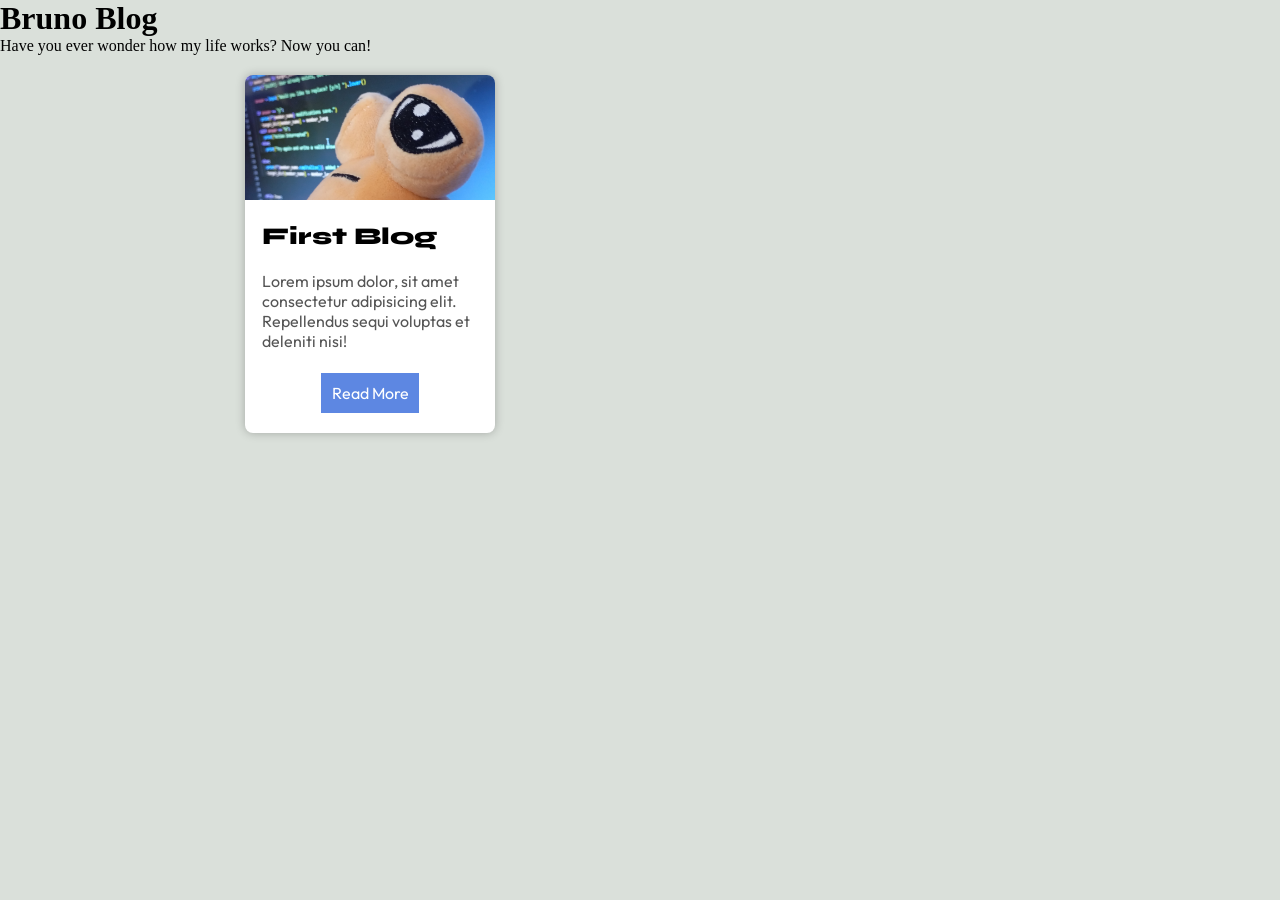
==== index.html @ 2a95d06b "add every file, including: md blog files, js reads markdown and convert to html and css" ====
<!DOCTYPE html>
<html lang="en">
<head>
  <meta charset="UTF-8">
  <meta name="viewport" content="width=device-width, initial-scale=1.0">
  <link rel="stylesheet" href="styles/home.css">
  <title>Blog : Blog</title>
</head>
<body>

  <header>
    <h1>Bruno Blog</h1>
    <p>Have you ever wonder how my life works? Now you can!</p>
  </header>
  
  <main>

    <div class="grid-container">

      <div class="blog-post">
        <img class="blog-img" src="blogPages/blogBanners/firstBlogBanner.png" alt="Blog Banner">

        <div class="details">
          <h2 class="title">First Blog</h2>
          <p class="descp">Lorem ipsum dolor, sit amet consectetur adipisicing elit. Repellendus sequi voluptas et deleniti nisi!</p>
        </div>

        <a class="blog-link" href="blogPages/blog.html?title=first%20Blog">Read More</a>
      </div>

    </div>

  </main>

</body>
</html>
---- styles/home.css ----
@import url('https://fonts.googleapis.com/css2?family=Outfit:wght@100..900&family=Prompt:ital,wght@0,100;0,200;0,300;0,400;0,500;0,600;0,700;0,800;0,900;1,100;1,200;1,300;1,400;1,500;1,600;1,700;1,800;1,900&family=Syne:wght@400..800&display=swap');

* {
  margin: 0;
  padding: 0;
  box-sizing: border-box;
}

body {
  background: #dae0da;
}

main {
  display: flex;
  justify-content: center;
  align-items: center;
  padding: 1.25rem;
}

.grid-container {
  display: grid;
  grid-template-columns: repeat(3, 1fr);
  gap: 50px 20px;
}

.blog-post {
  display: flex;
  flex-direction: column;
  gap: 5px;
  max-width: 250px;
  background: #ffffff;
  border-radius: 8px;
  box-shadow: 0 0 10px rgba(0, 0, 0, 0.25);
}

.blog-img {
  object-fit: cover;
  height: 125px;
  border-start-end-radius: 8px;
  border-start-start-radius: 8px;
}

.details {
  padding: 1.05rem;
}

.title {
  margin-bottom: 1.25rem;
  font-family: "Syne", sans-serif;
  font-weight: 800;
}

.descp {
  color: #555;
  font-family: "Outfit", sans-serif;
}

.blog-link {
  margin: 0 auto;
  margin-bottom: 20px;
  font-family: "Outfit", sans-serif;
  background: #5d87e2;
  padding: .65rem;
  text-decoration: none;
  color: #ffffff;
  box-shadow: 0 0 0 rgba(0, 0, 0, 0);
  transition: 150ms cubic-bezier(0.2, -0.48, 1, 3.58);
}

.blog-link:hover {
  transform: translateY(-2px) translateX(-2px);
  box-shadow: 4px 5px 0 rgba(0, 0, 0, 0.9);
}

.blog-link:active {
  background: #88a8ee;
}
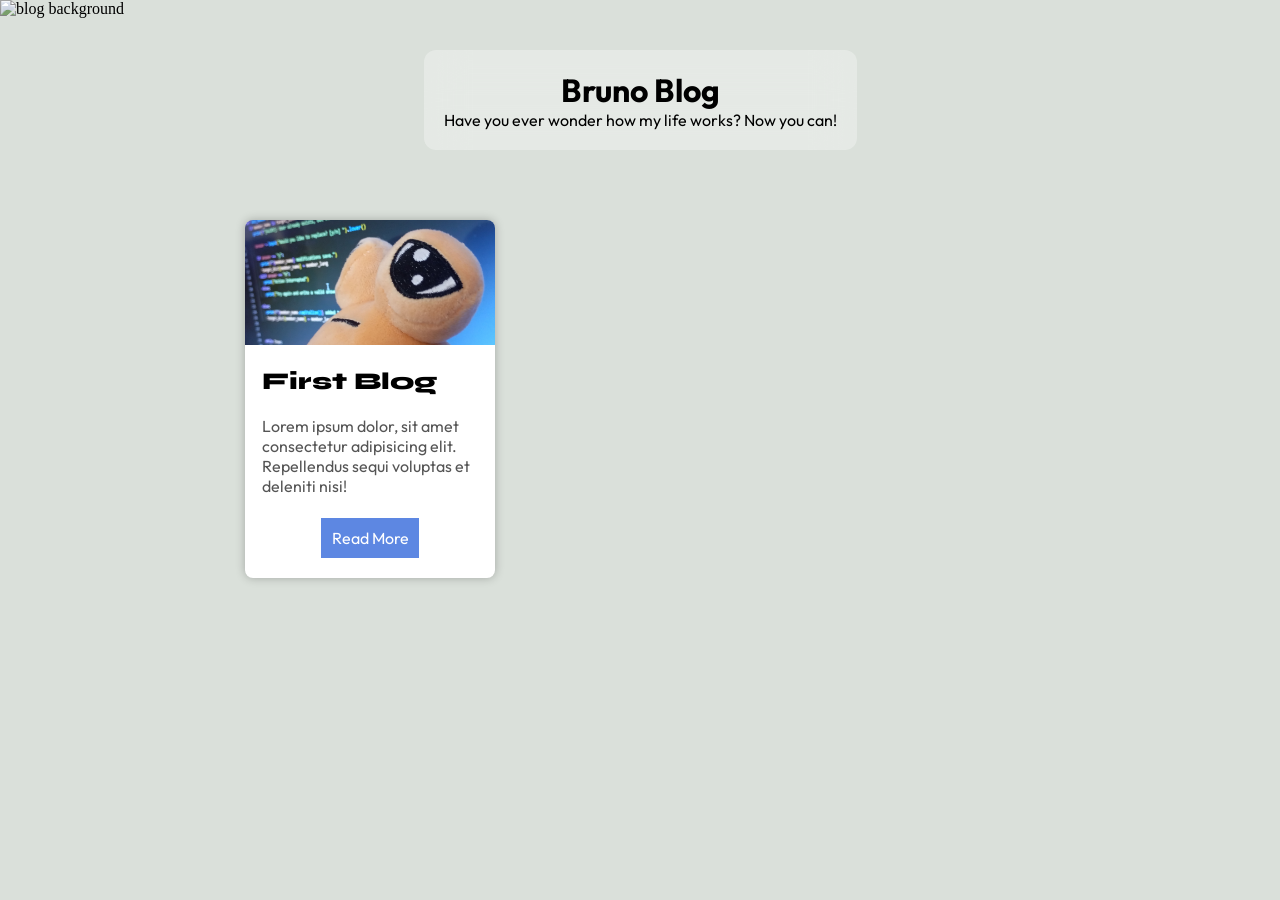
==== commit 584dd99e: "updated first blog, dynamic banner, go back button, and header at home page" ====
--- a/index.html
+++ b/index.html
@@ -9,8 +9,13 @@
 <body>
 
   <header>
-    <h1>Bruno Blog</h1>
-    <p>Have you ever wonder how my life works? Now you can!</p>
+    <img class="header-banner" src="blogPages/blogBanners/firstblogBanner.png" alt="blog background">
+
+    <div class="header-content">
+      <h1>Bruno Blog</h1>
+      <p>Have you ever wonder how my life works? Now you can!</p>
+    </div>
+
   </header>
   
   <main>
--- a/styles/home.css
+++ b/styles/home.css
@@ -74,4 +74,45 @@
 
 .blog-link:active {
   background: #88a8ee;
+}
+
+header {
+  display: flex;
+  flex-direction: column;
+  justify-content: center;
+  align-items: center;
+  width: 100%;
+}
+
+.header-banner {
+  display: flex;
+  justify-content: center;
+  align-items: center;
+  object-fit: cover;
+  width: 100%;
+  height: 200px;
+  filter: grayscale(.55);
+}
+
+.header-content {
+  font-family: "Outfit", sans-serif;
+  text-align: center;
+  width: max-content;
+  background: #ffffff4f;
+  backdrop-filter: blur(20px);
+  padding: 1.25rem;
+  position: absolute;
+  border-radius: 12px;
+}
+
+@media (max-width: 750px) {
+  .grid-container {
+    grid-template-columns: repeat(2, 1fr);
+  }
+}
+
+@media (max-width: 481px) {
+  .grid-container {
+    grid-template-columns: repeat(1, 1fr);
+  }
 }
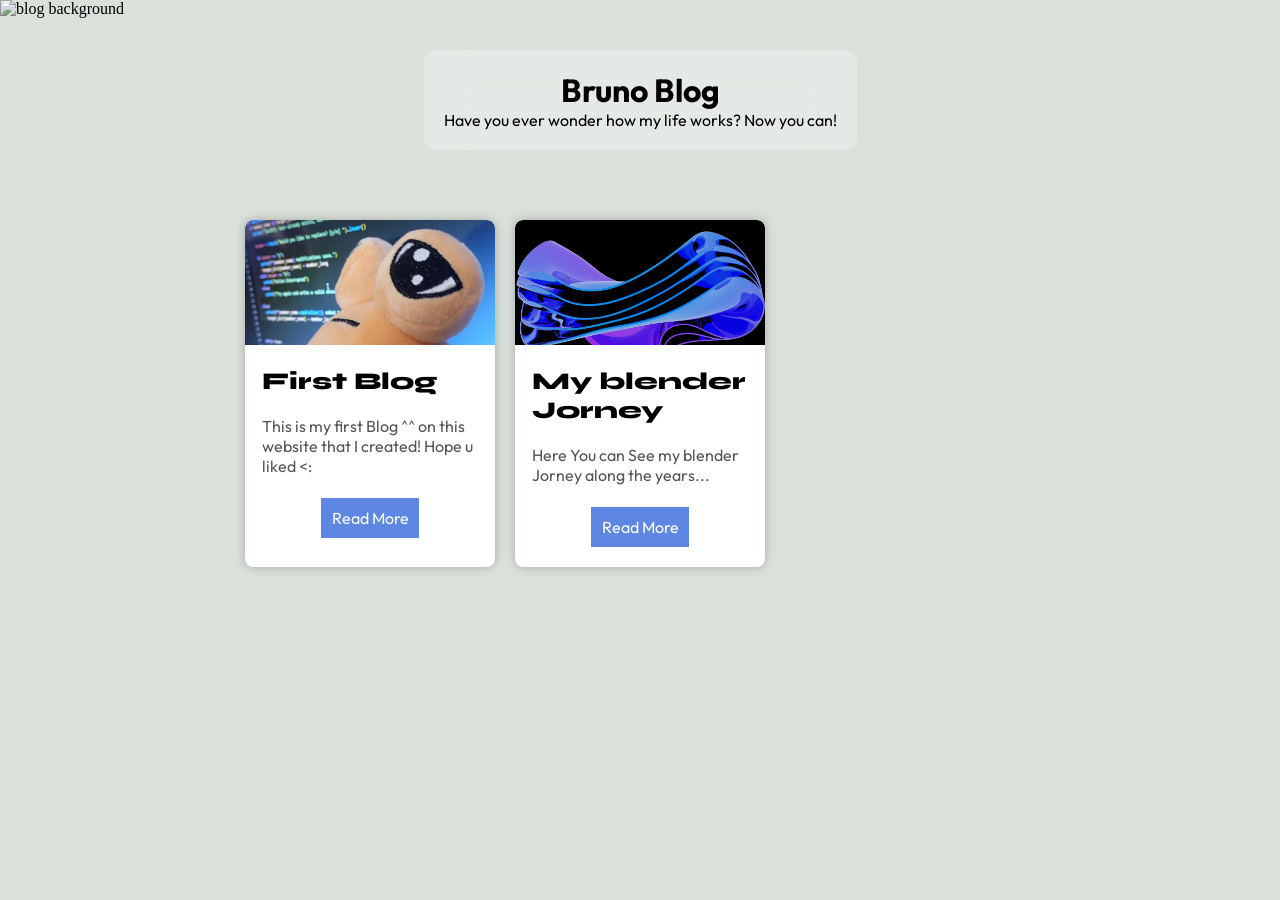
==== commit decc5155: "add: one more page, more css responsiveness, readme and more" ====
--- a/index.html
+++ b/index.html
@@ -27,10 +27,21 @@
 
         <div class="details">
           <h2 class="title">First Blog</h2>
-          <p class="descp">Lorem ipsum dolor, sit amet consectetur adipisicing elit. Repellendus sequi voluptas et deleniti nisi!</p>
+          <p class="descp">This is my first Blog ^^ on this website that I created! Hope u liked <:</p>
         </div>
 
         <a class="blog-link" href="blogPages/blog.html?title=first%20Blog">Read More</a>
+      </div>
+
+      <div class="blog-post">
+        <img class="blog-img" src="blogPages/blogBanners/blenderjourneyBanner.png" alt="Blog Banner">
+
+        <div class="details">
+          <h2 class="title">My blender Jorney</h2>
+          <p class="descp">Here You can See my blender Jorney along the years...</p>
+        </div>
+
+        <a class="blog-link" href="blogPages/blog.html?title=blender%20journey">Read More</a>
       </div>
 
     </div>
--- a/styles/home.css
+++ b/styles/home.css
@@ -24,6 +24,7 @@
 }
 
 .blog-post {
+  overflow: hidden;
   display: flex;
   flex-direction: column;
   gap: 5px;
@@ -31,6 +32,11 @@
   background: #ffffff;
   border-radius: 8px;
   box-shadow: 0 0 10px rgba(0, 0, 0, 0.25);
+  transition: transform 250ms ease;
+}
+
+.blog-post:hover {
+  transform: translateY(-2px);
 }
 
 .blog-img {
@@ -38,6 +44,11 @@
   height: 125px;
   border-start-end-radius: 8px;
   border-start-start-radius: 8px;
+  transition: transform 250ms ease;
+}
+
+.blog-post:hover .blog-img {
+  transform: scale(1.15) translateY(-5px);
 }
 
 .details {
@@ -115,4 +126,23 @@
   .grid-container {
     grid-template-columns: repeat(1, 1fr);
   }
+  .header-content {
+    padding: 1.05rem;
+    width: 80%;
+  }
+}
+
+@media (max-width: 280px) {
+  .header-content {
+    font-size: .75rem;
+  }
+}
+
+@media (max-width: 188px) {
+  .blog-post {
+    width: 110px;
+  }
+  .blog-img {
+    min-width: 0;
+  }
 }
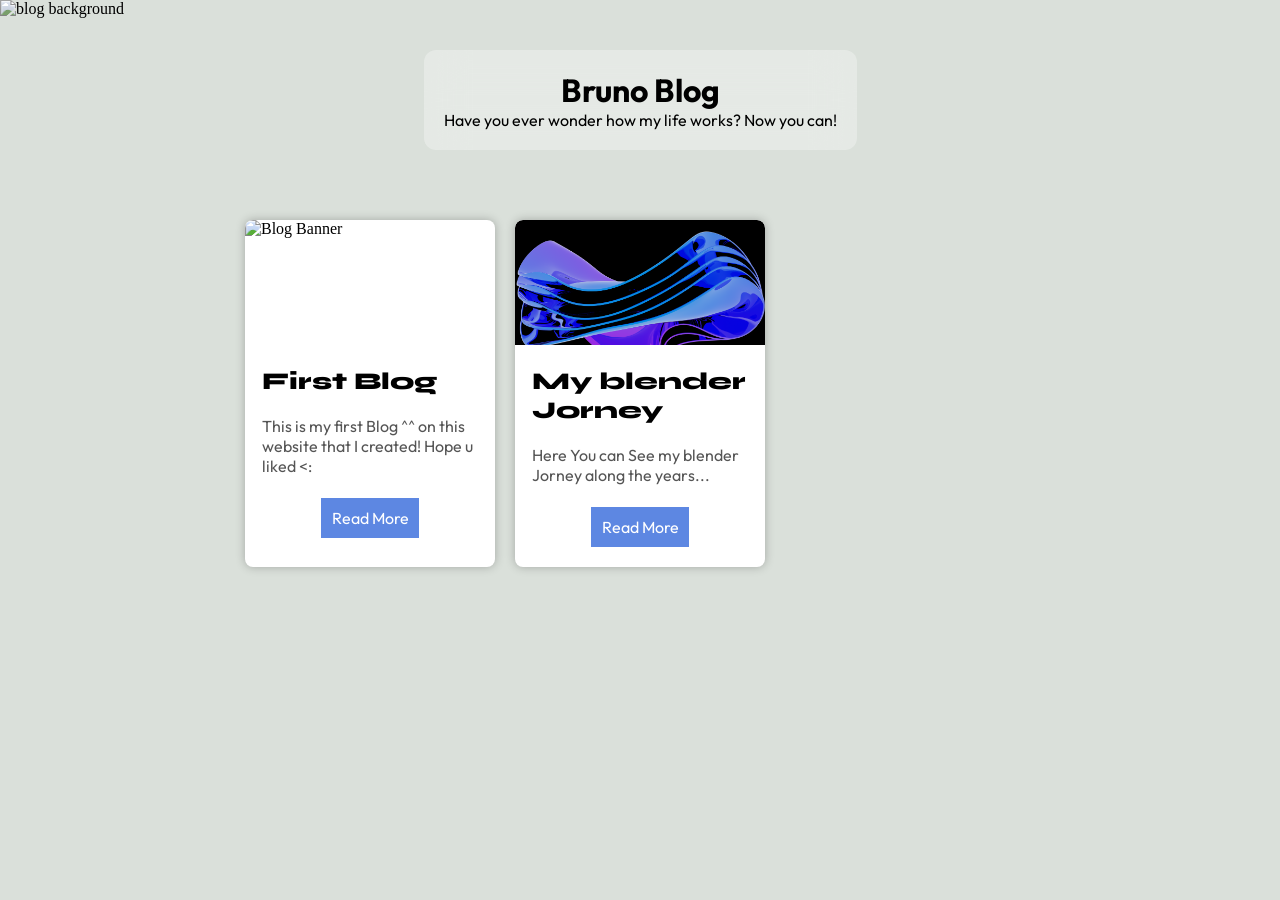
==== commit 74fa1610: "fix small issue with banner" ====
--- a/index.html
+++ b/index.html
@@ -23,7 +23,7 @@
     <div class="grid-container">
 
       <div class="blog-post">
-        <img class="blog-img" src="blogPages/blogBanners/firstBlogBanner.png" alt="Blog Banner">
+        <img class="blog-img" src="blogPages/blogBanners/firstblogBanner.png" alt="Blog Banner">
 
         <div class="details">
           <h2 class="title">First Blog</h2>
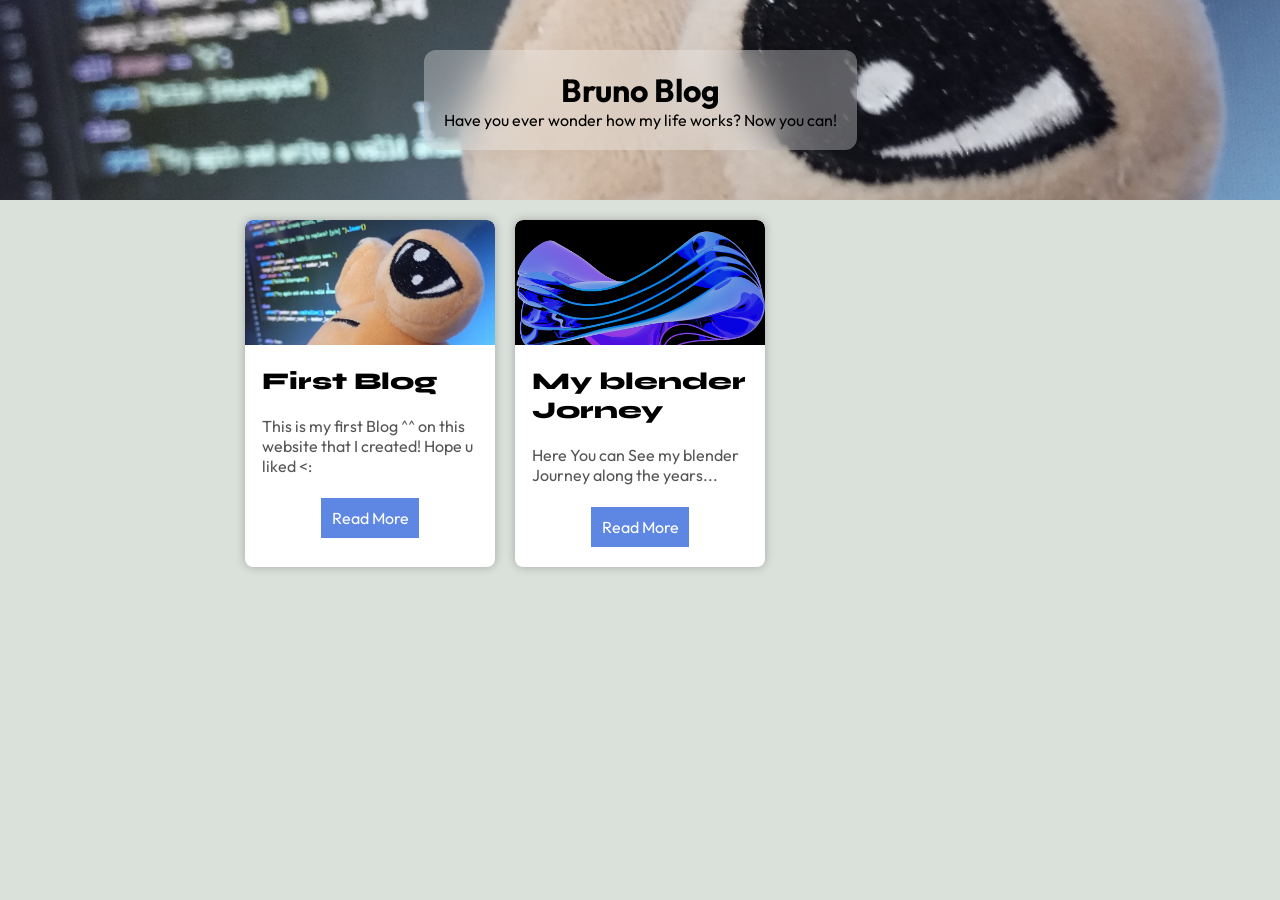
==== commit 7d9469b7: "fixed typo on second post at home page" ====
--- a/index.html
+++ b/index.html
@@ -38,7 +38,7 @@
 
         <div class="details">
           <h2 class="title">My blender Jorney</h2>
-          <p class="descp">Here You can See my blender Jorney along the years...</p>
+          <p class="descp">Here You can See my blender Journey along the years...</p>
         </div>
 
         <a class="blog-link" href="blogPages/blog.html?title=blender%20journey">Read More</a>
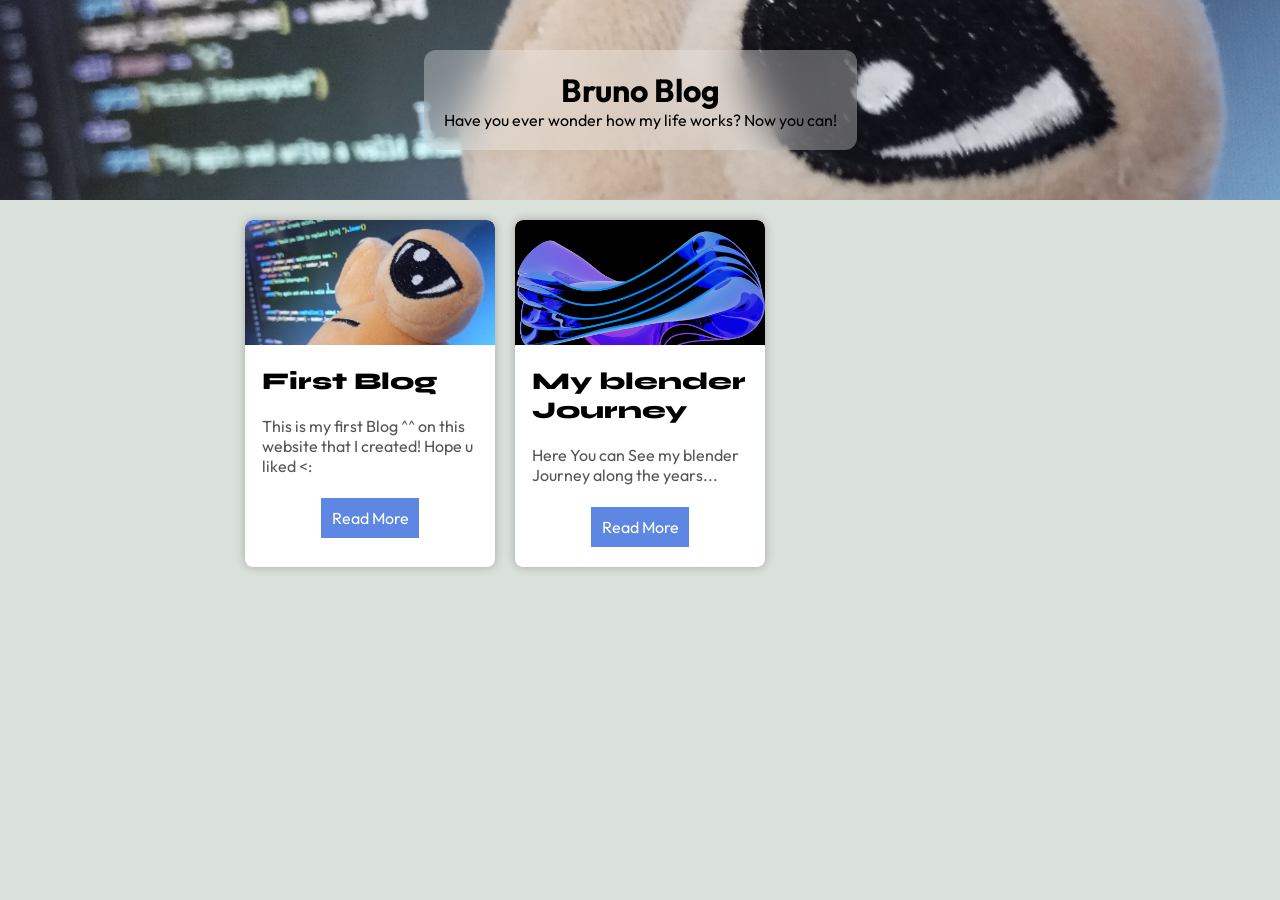
==== commit 015a7a49: "fixed other typo, the second post title" ====
--- a/index.html
+++ b/index.html
@@ -37,7 +37,7 @@
         <img class="blog-img" src="blogPages/blogBanners/blenderjourneyBanner.png" alt="Blog Banner">
 
         <div class="details">
-          <h2 class="title">My blender Jorney</h2>
+          <h2 class="title">My blender Journey</h2>
           <p class="descp">Here You can See my blender Journey along the years...</p>
         </div>
 
